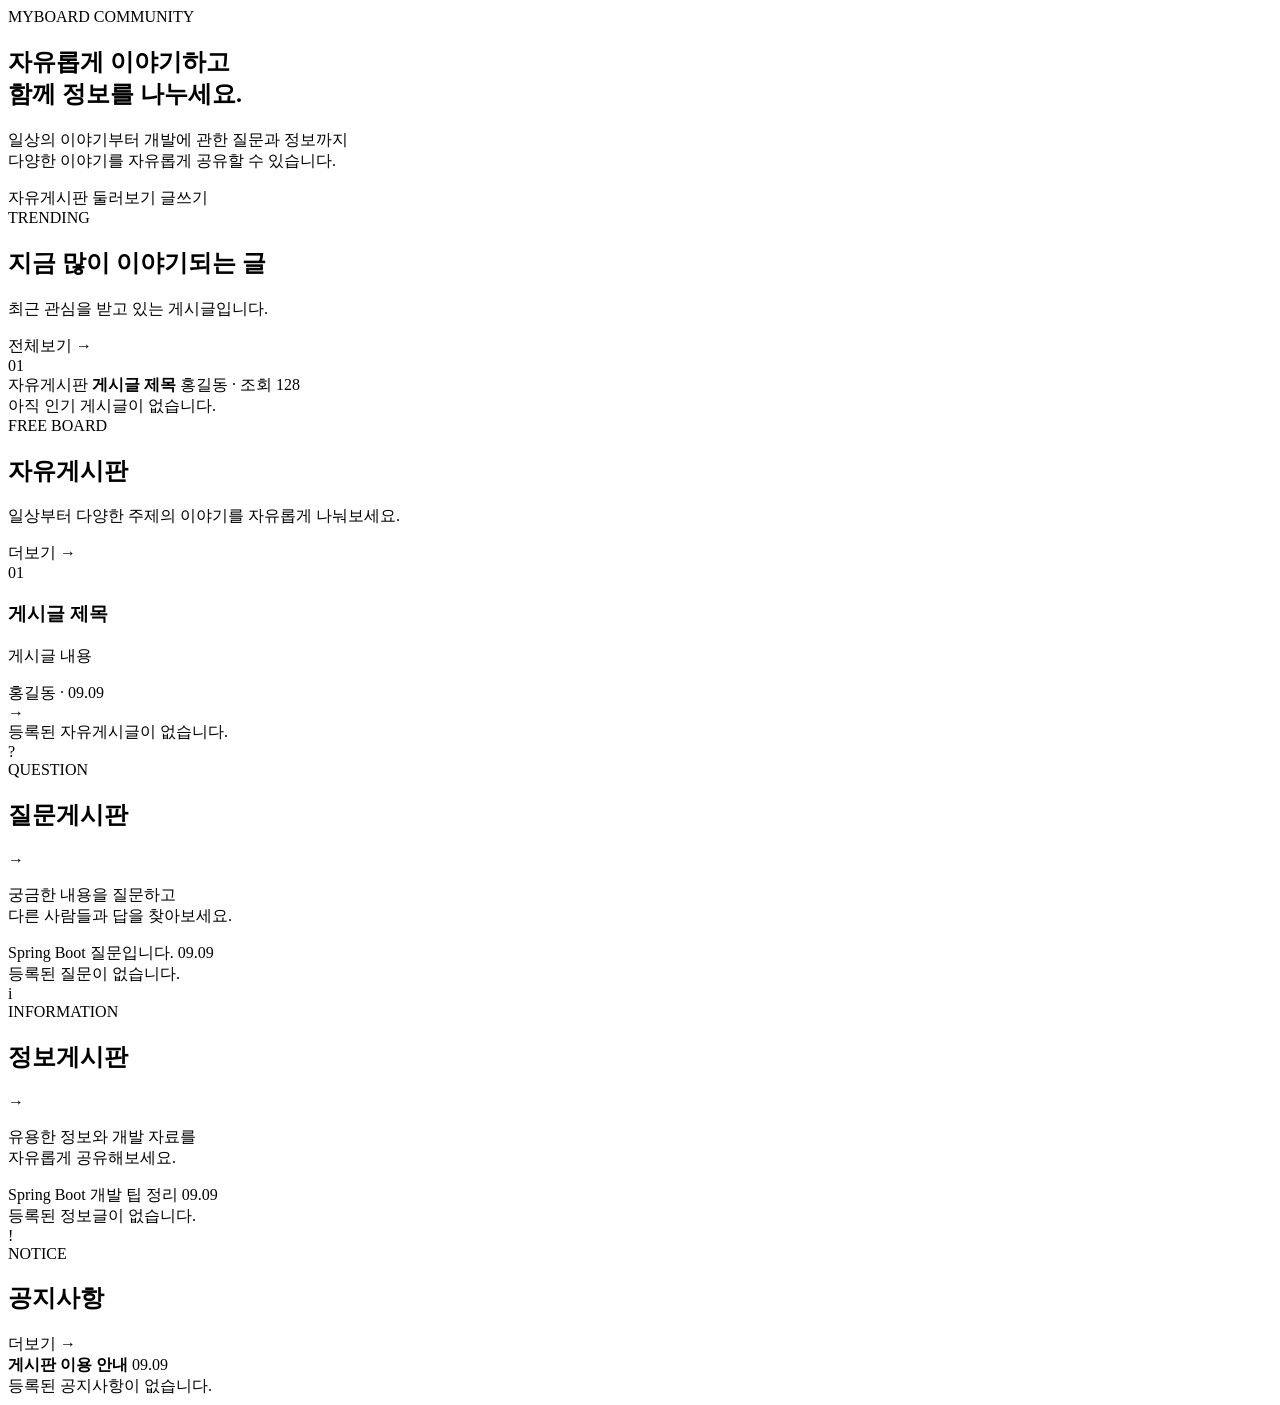
==== src/main/resources/templates/index.html @ a53edd43 "[new] create Notice" ====
<!DOCTYPE html>
<html lang="ko"
      xmlns:th="http://www.thymeleaf.org"
      xmlns:sec="http://www.thymeleaf.org/extras/spring-security">

<head th:replace="~{layout/header :: head('게시판')}">
</head>


<body>

<header th:replace="~{layout/header :: header}">
</header>


<main class="home">

    <!-- =========================
         Hero
         ========================= -->
    <section class="hero">

        <div class="hero-content">

            <span class="hero-badge">
                MYBOARD COMMUNITY
            </span>

            <h1>
                자유롭게 이야기하고<br>
                <strong>함께 정보를 나누세요.</strong>
            </h1>

            <p>
                일상의 이야기부터 개발에 관한 질문과 정보까지<br>
                다양한 이야기를 자유롭게 공유할 수 있습니다.
            </p>

            <div class="hero-actions">

                <a th:href="@{/board/free}"
                   class="button button-primary">
                    자유게시판 둘러보기
                </a>

                <a th:href="@{/board/write}"
                   class="button button-secondary">
                    글쓰기
                </a>

            </div>

        </div>

    </section>


    <section class="home-content">


        <!-- =========================
             Trending / 인기글
             ========================= -->
        <section class="issue-section">

            <div class="section-heading">

                <div>

                    <span class="section-label">
                        TRENDING
                    </span>

                    <h2>
                        지금 많이 이야기되는 글
                    </h2>

                    <p>
                        최근 관심을 받고 있는 게시글입니다.
                    </p>

                </div>

                <a th:href="@{/board}"
                   class="more-link">

                    전체보기
                    <span>→</span>

                </a>

            </div>


            <div class="issue-list">

                <a th:each="board : ${popularBoards}"
                   th:href="@{/board/{id}(id=${board.id})}"
                   class="issue-item">

                    <span class="issue-rank"
                          th:text="${#numbers.formatInteger(boardStat.index + 1, 2)}">
                        01
                    </span>

                    <div class="issue-info">

                        <span class="issue-category"
                              th:text="${board.category}">
                            자유게시판
                        </span>

                        <strong th:text="${board.title}">
                            게시글 제목
                        </strong>

                        <span class="issue-meta">

                            <span th:text="${board.writer}">
                                홍길동
                            </span>

                            · 조회
                            <span th:text="${board.viewCount}">
                                128
                            </span>

                        </span>

                    </div>

                </a>


                <!-- 인기글이 없을 때 -->
                <div th:if="${#lists.isEmpty(popularBoards)}"
                     class="empty-home">

                    아직 인기 게시글이 없습니다.

                </div>

            </div>

        </section>



        <!-- =========================
             자유게시판
             ========================= -->
        <section class="featured-board">

            <div class="featured-header">

                <div>

                    <span class="section-label">
                        FREE BOARD
                    </span>

                    <h2>
                        자유게시판
                    </h2>

                    <p>
                        일상부터 다양한 주제의 이야기를 자유롭게 나눠보세요.
                    </p>

                </div>

                <a th:href="@{/board/free}"
                   class="more-link">

                    더보기
                    <span>→</span>

                </a>

            </div>


            <div class="featured-posts">

                <a th:each="board, stat : ${freeBoards}"
                   th:href="@{/board/{id}(id=${board.id})}"
                   class="featured-post">

                    <div class="post-number"
                         th:text="${#numbers.formatInteger(stat.index + 1, 2)}">
                        01
                    </div>

                    <div class="post-content">

                        <h3 th:text="${board.title}">
                            게시글 제목
                        </h3>

                        <p th:text="${board.content}">
                            게시글 내용
                        </p>

                        <span class="post-meta">

                            <span th:text="${board.writer}">
                                홍길동
                            </span>

                            ·

                            <span th:text="${#temporals.format(board.createdAt, 'MM.dd')}">
                                09.09
                            </span>

                        </span>

                    </div>

                    <span class="post-arrow">
                        →
                    </span>

                </a>


                <div th:if="${#lists.isEmpty(freeBoards)}"
                     class="empty-home">

                    등록된 자유게시글이 없습니다.

                </div>

            </div>

        </section>



        <!-- =========================
             질문 / 정보
             ========================= -->
        <section class="board-grid">


            <!-- 질문게시판 -->
            <article class="board-card">

                <div class="board-card-header">

                    <div>

                        <span class="board-icon question">
                            ?
                        </span>

                        <div class="board-card-title">

                            <span class="section-label">
                                QUESTION
                            </span>

                            <h2>
                                질문게시판
                            </h2>

                        </div>

                    </div>

                    <a th:href="@{/board/question}"
                       class="card-more">
                        →
                    </a>

                </div>


                <p class="board-description">
                    궁금한 내용을 질문하고<br>
                    다른 사람들과 답을 찾아보세요.
                </p>


                <div class="mini-post-list">

                    <a th:each="board : ${questionBoards}"
                       th:href="@{/board/{id}(id=${board.id})}"
                       class="mini-post">

                        <span th:text="${board.title}">
                            Spring Boot 질문입니다.
                        </span>

                        <time th:text="${#temporals.format(board.createdAt, 'MM.dd')}">
                            09.09
                        </time>

                    </a>


                    <div th:if="${#lists.isEmpty(questionBoards)}"
                         class="mini-empty">

                        등록된 질문이 없습니다.

                    </div>

                </div>

            </article>



            <!-- 정보게시판 -->
            <article class="board-card">

                <div class="board-card-header">

                    <div>

                        <span class="board-icon info">
                            i
                        </span>

                        <div class="board-card-title">

                            <span class="section-label">
                                INFORMATION
                            </span>

                            <h2>
                                정보게시판
                            </h2>
                            
                        </div>
                        
                    </div>
                    
                    <a th:href="@{/board/info}"
                    class="card-more">
                    →
                </a>
                
            </div>
            

                <p class="board-description">
                    유용한 정보와 개발 자료를<br>
                    자유롭게 공유해보세요.
                </p>


                <div class="mini-post-list">

                    <a th:each="board : ${infoBoards}"
                       th:href="@{/board/{id}(id=${board.id})}"
                       class="mini-post">

                        <span th:text="${board.title}">
                            Spring Boot 개발 팁 정리
                        </span>

                        <time th:text="${#temporals.format(board.createdAt, 'MM.dd')}">
                            09.09
                        </time>

                    </a>


                    <div th:if="${#lists.isEmpty(infoBoards)}"
                         class="mini-empty">

                        등록된 정보글이 없습니다.

                    </div>

                </div>

            </article>

        </section>



        <!-- =========================
             공지사항
             ========================= -->
        <section class="notice-section">

            <div class="notice-header">

                <div class="notice-title">

                    <span class="notice-icon">
                        !
                    </span>

                    <div>

                        <span class="section-label">
                            NOTICE
                        </span>

                        <h2>
                            공지사항
                        </h2>

                    </div>

                </div>

                <a th:href="@{/notice}"
                   class="more-link">

                    더보기
                    <span>→</span>

                </a>

            </div>


            <div class="notice-list">

                <a th:each="notice : ${notices}"
                   th:href="@{/notice/{id}(id=${notice.id})}"
                   class="notice-item">

                    <strong th:text="${notice.title}">
                        게시판 이용 안내
                    </strong>

                    <time th:text="${#temporals.format(notice.createdAt, 'MM.dd')}">
                        09.09
                    </time>

                </a>


                <div th:if="${#lists.isEmpty(notices)}"
                     class="mini-empty">

                    등록된 공지사항이 없습니다.

                </div>

            </div>

        </section>


    </section>

</main>


<footer th:replace="~{layout/footer :: footer}">
</footer>

</body>
</html>
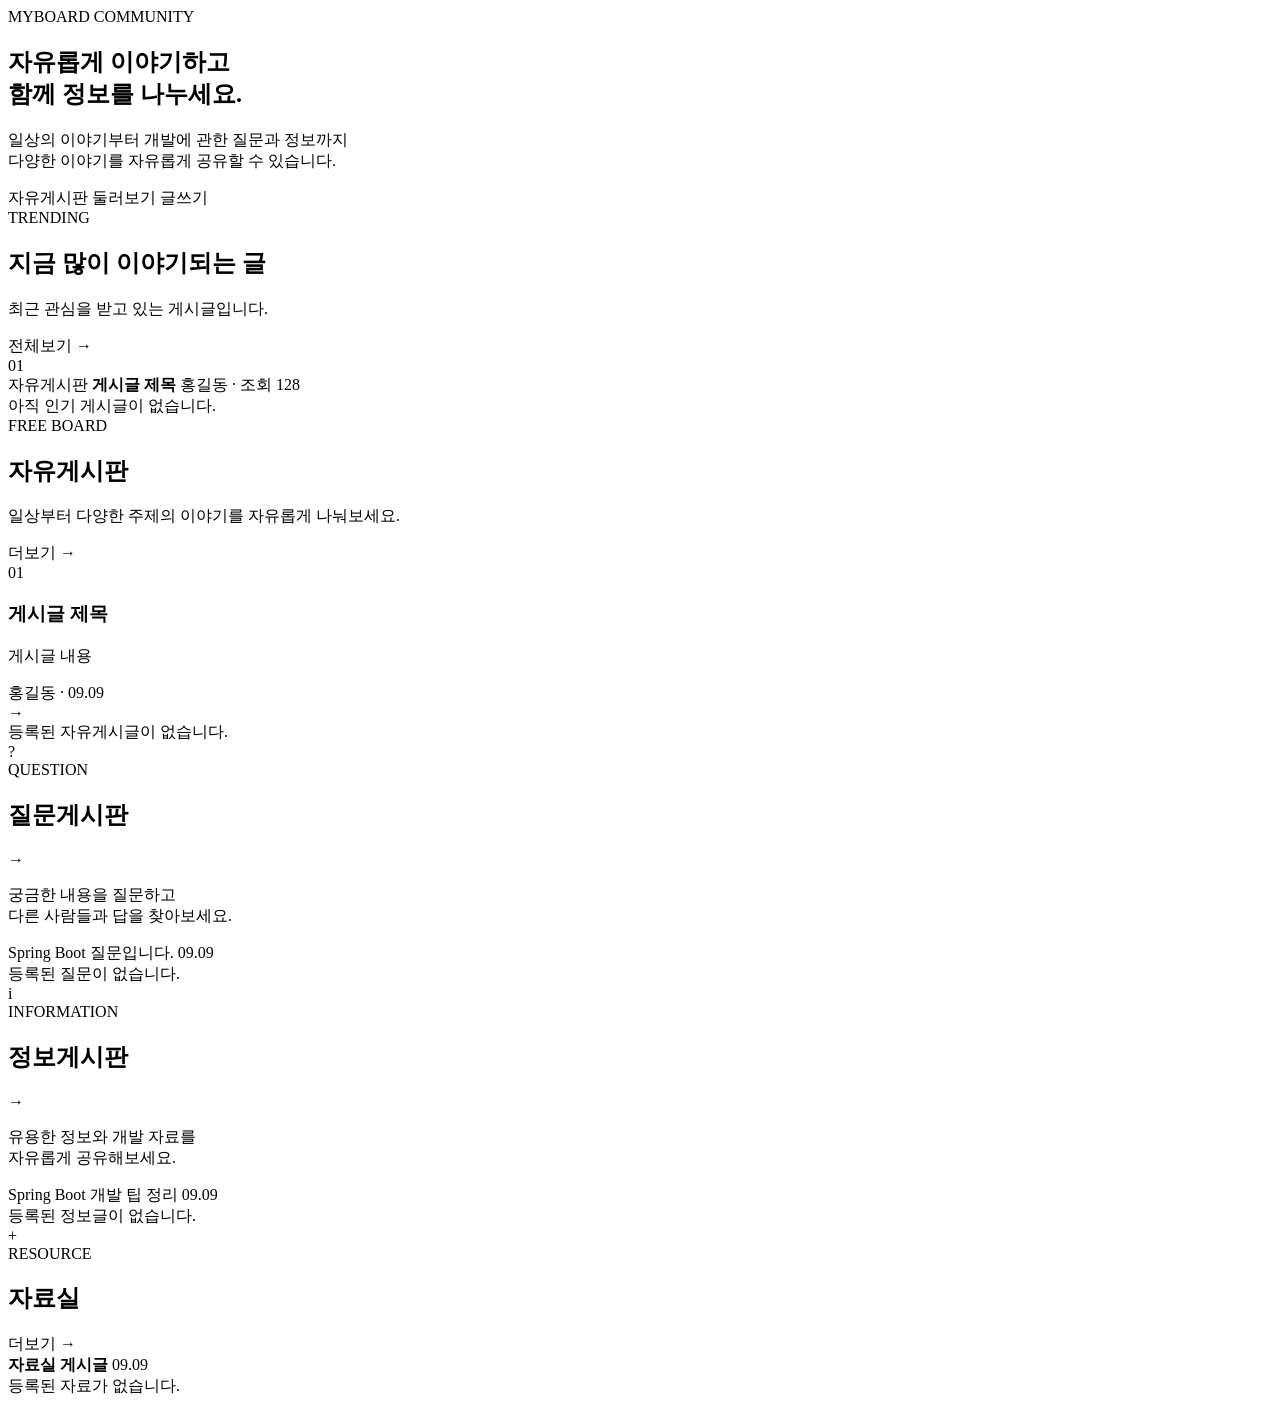
==== commit c591b67a: "[new] add notice basic crud" ====
--- a/src/main/resources/templates/index.html
+++ b/src/main/resources/templates/index.html
@@ -95,7 +95,7 @@
             <div class="issue-list">
 
                 <a th:each="board : ${popularBoards}"
-                   th:href="@{/board/{id}(id=${board.id})}"
+                   th:href="@{/board/{category}/{id}(id=${board.id}, category=${board.category.name().toLowerCase()})}"
                    class="issue-item">
 
                     <span class="issue-rank"
@@ -106,7 +106,7 @@
                     <div class="issue-info">
 
                         <span class="issue-category"
-                              th:text="${board.category}">
+                              th:text="${board.category.getDisplayName()}">
                             자유게시판
                         </span>
 
@@ -116,7 +116,7 @@
 
                         <span class="issue-meta">
 
-                            <span th:text="${board.writer}">
+                            <span th:text="${board.writer.nickname}">
                                 홍길동
                             </span>
 
@@ -182,8 +182,8 @@
 
             <div class="featured-posts">
 
-                <a th:each="board, stat : ${freeBoards}"
-                   th:href="@{/board/{id}(id=${board.id})}"
+                <a th:each="board, stat : ${frees}"
+                   th:href="@{/board/free/{id}(id=${board.id})}"
                    class="featured-post">
 
                     <div class="post-number"
@@ -197,7 +197,9 @@
                             게시글 제목
                         </h3>
 
-                        <p th:text="${board.content}">
+                        <p th:text="${board.content != null && board.content.length() > 15 
+        ? board.content.substring(0, 15) + '...' 
+        : board.content}">
                             게시글 내용
                         </p>
 
@@ -224,7 +226,7 @@
                 </a>
 
 
-                <div th:if="${#lists.isEmpty(freeBoards)}"
+                <div th:if="${frees.content.isEmpty()}"
                      class="empty-home">
 
                     등록된 자유게시글이 없습니다.
@@ -284,8 +286,8 @@
 
                 <div class="mini-post-list">
 
-                    <a th:each="board : ${questionBoards}"
-                       th:href="@{/board/{id}(id=${board.id})}"
+                    <a th:each="board : ${questions}"
+                       th:href="@{/board/question/{id}(id=${board.id})}"
                        class="mini-post">
 
                         <span th:text="${board.title}">
@@ -299,7 +301,7 @@
                     </a>
 
 
-                    <div th:if="${#lists.isEmpty(questionBoards)}"
+                    <div th:if="${questions.content.isEmpty()}"
                          class="mini-empty">
 
                         등록된 질문이 없습니다.
@@ -353,8 +355,8 @@
 
                 <div class="mini-post-list">
 
-                    <a th:each="board : ${infoBoards}"
-                       th:href="@{/board/{id}(id=${board.id})}"
+                    <a th:each="board : ${infos}"
+                       th:href="@{/board/info/{id}(id=${board.id})}"
                        class="mini-post">
 
                         <span th:text="${board.title}">
@@ -368,7 +370,7 @@
                     </a>
 
 
-                    <div th:if="${#lists.isEmpty(infoBoards)}"
+                    <div th:if="${infos.content.isEmpty()}"
                          class="mini-empty">
 
                         등록된 정보글이 없습니다.
@@ -386,68 +388,68 @@
         <!-- =========================
              공지사항
              ========================= -->
-        <section class="notice-section">
-
-            <div class="notice-header">
-
-                <div class="notice-title">
-
-                    <span class="notice-icon">
-                        !
-                    </span>
-
-                    <div>
-
-                        <span class="section-label">
-                            NOTICE
-                        </span>
-
-                        <h2>
-                            공지사항
-                        </h2>
-
-                    </div>
-
-                </div>
-
-                <a th:href="@{/notice}"
-                   class="more-link">
-
-                    더보기
-                    <span>→</span>
-
-                </a>
-
-            </div>
-
-
-            <div class="notice-list">
-
-                <a th:each="notice : ${notices}"
-                   th:href="@{/notice/{id}(id=${notice.id})}"
-                   class="notice-item">
-
-                    <strong th:text="${notice.title}">
-                        게시판 이용 안내
-                    </strong>
-
-                    <time th:text="${#temporals.format(notice.createdAt, 'MM.dd')}">
-                        09.09
-                    </time>
-
-                </a>
-
-
-                <div th:if="${#lists.isEmpty(notices)}"
-                     class="mini-empty">
-
-                    등록된 공지사항이 없습니다.
-
-                </div>
-
-            </div>
-
-        </section>
+<section class="resource-section">
+
+    <div class="resource-header">
+
+        <div class="resource-title">
+
+            <span class="resource-icon">
+                +
+            </span>
+
+            <div>
+
+                <span class="section-label">
+                    RESOURCE
+                </span>
+
+                <h2>
+                    자료실
+                </h2>
+
+            </div>
+
+        </div>
+
+        <a th:href="@{/resource}"
+           class="more-link">
+
+            더보기
+            <span>→</span>
+
+        </a>
+
+    </div>
+
+
+    <div class="resource-list">
+
+        <a th:each="resource : ${datas}"
+           th:href="@{/board/data/{id}(id=${resource.id})}"
+           class="resource-item">
+
+            <strong th:text="${resource.title}">
+                자료실 게시글
+            </strong>
+
+            <time th:text="${#temporals.format(resource.createdAt, 'MM.dd')}">
+                09.09
+            </time>
+
+        </a>
+
+
+        <div th:if="${datas.content.isEmpty()}"
+             class="mini-empty">
+
+            등록된 자료가 없습니다.
+
+        </div>
+
+    </div>
+
+</section>
 
 
     </section>
